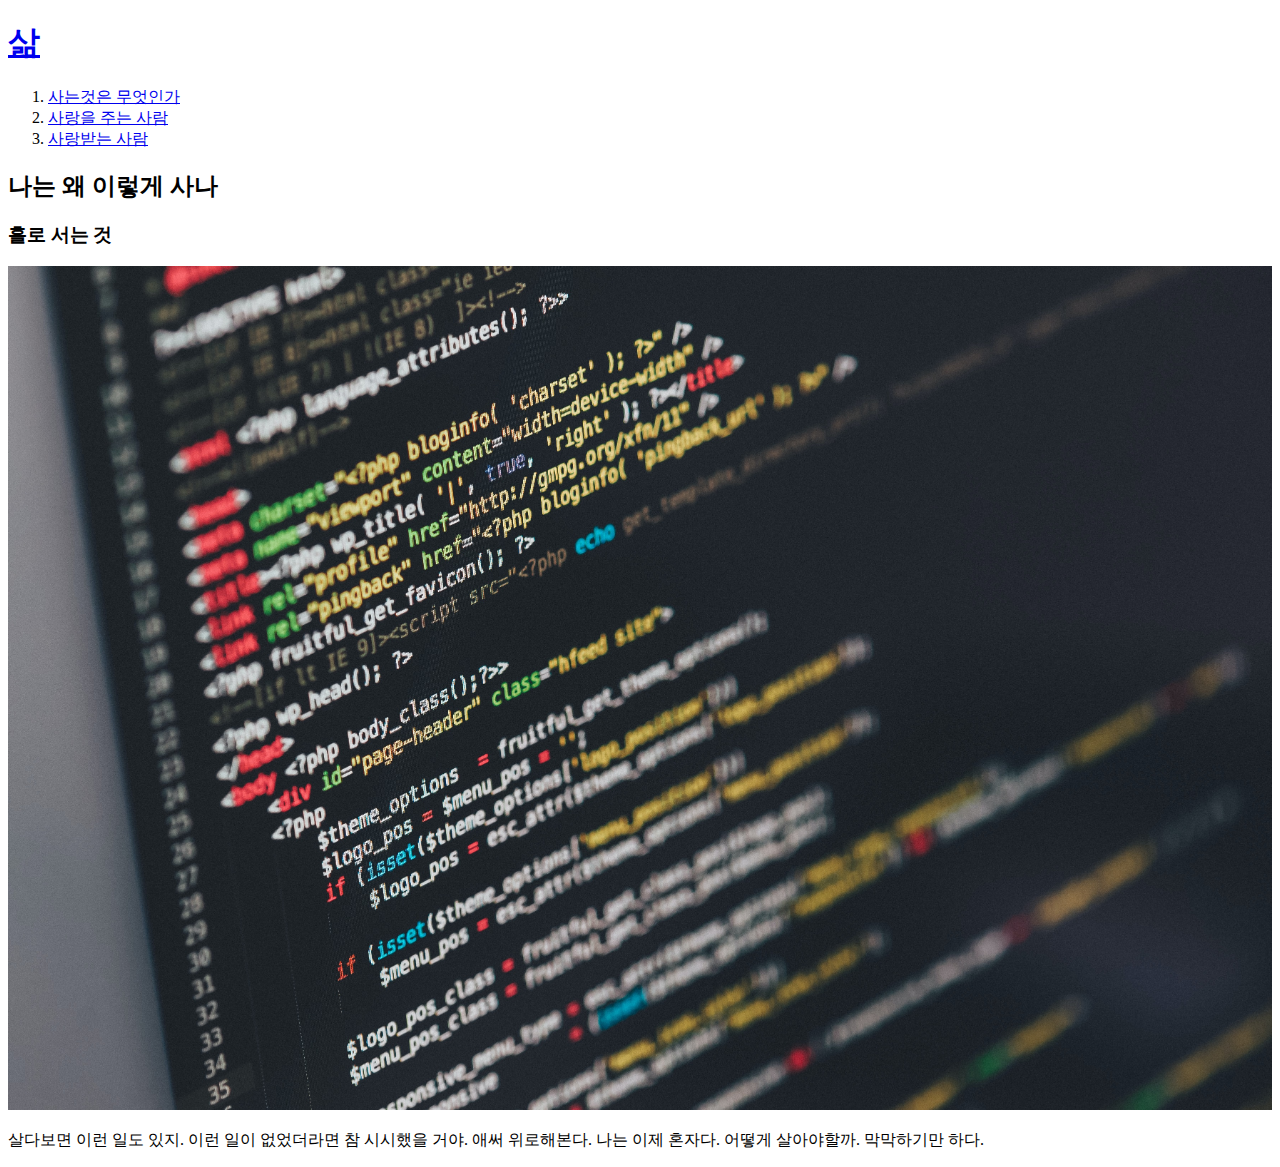
==== index.html @ 185ac624 "first version" ====
<!doctype html>
<html>
<head>
  <title>WEB - Welcome</title>
  <meta charset="utf-8">
</head>
<body>
  <h1><a href="index.html">삶</a></h1>
  <ol>
    <li><a href="1.html">사는것은 무엇인가</a></li>
    <li><a href="2.html">사랑을 주는 사람</a></li>
    <li><a href="3.html">사랑받는 사람</a></li>
  </ol>
  <h2>나는 왜 이렇게 사나</h2>
  <h3>홀로 서는 것</h3>
  <img src="coding.jpg" width="100%">
  <p>
    살다보면 이런 일도 있지.
    이런 일이 없었더라면 참 시시했을 거야.
    애써 위로해본다. 나는 이제 혼자다. 어떻게 살아야할까. 막막하기만 하다.

  </p>
</body>
</html>
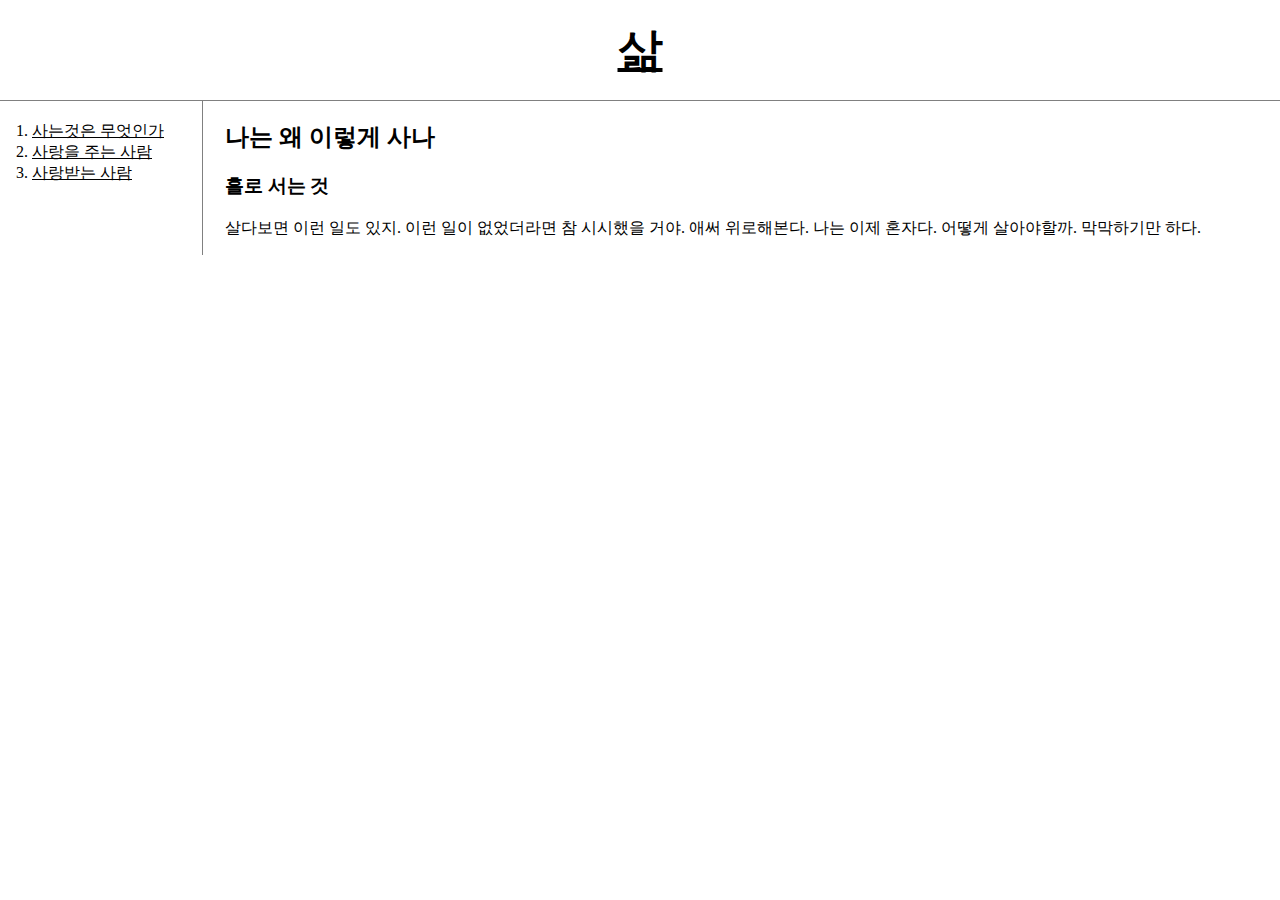
==== commit 6af1ae99: "Add files via upload" ====
--- a/index.html
+++ b/index.html
@@ -2,24 +2,25 @@
 <!doctype html>
 <html>
 <head>
-  <title>WEB - Welcome</title>
+  <title>그녀와 나 - Welcome</title>
   <meta charset="utf-8">
+  <link rel="stylesheet" href="style.css">
 </head>
 <body>
-  <h1><a href="index.html">삶</a></h1>
-  <ol>
-    <li><a href="1.html">사는것은 무엇인가</a></li>
-    <li><a href="2.html">사랑을 주는 사람</a></li>
-    <li><a href="3.html">사랑받는 사람</a></li>
-  </ol>
-  <h2>나는 왜 이렇게 사나</h2>
-  <h3>홀로 서는 것</h3>
-  <img src="coding.jpg" width="100%">
-  <p>
-    살다보면 이런 일도 있지.
-    이런 일이 없었더라면 참 시시했을 거야.
-    애써 위로해본다. 나는 이제 혼자다. 어떻게 살아야할까. 막막하기만 하다.
-
-  </p>
+    <h1><a href="index.html">삶</a></h1>
+ <div id="grid">
+      <ol>
+        <li><a href="1.html">사는것은 무엇인가</a></li>
+        <li><a href="2.html">사랑을 주는 사람</a></li>
+        <li><a href="3.html">사랑받는 사람</a></li>
+      </ol>
+      <div id= "article">
+          <h2>나는 왜 이렇게 사나</h2>
+          <h3>홀로 서는 것</h3>
+          <p>
+            살다보면 이런 일도 있지. 이런 일이 없었더라면 참 시시했을 거야. 애써 위로해본다. 나는 이제 혼자다. 어떻게 살아야할까. 막막하기만 하다.
+          </p>
+      </div>
+  </div>
 </body>
 </html>
--- a/style.css
+++ b/style.css
@@ -0,0 +1,38 @@
+body{
+  margin:0;
+}
+a {
+  color: black;
+}
+h1 {
+  font-size: 45px;
+  text-align: center;
+  border-bottom:1px solid gray;
+  margin: 0;
+  padding: 20px;
+}
+#grid ol{
+  border-right: 1px solid gray;
+  width:150px;
+  margin:0;
+  padding:20px;
+  padding-left: 32px;
+}
+#grid{
+  display: grid;
+  grid-template-columns: 200px 1fr;
+}
+#grid #article{
+  padding-left:25px
+}
+@media(max-width:800px) {
+  #grid{
+    display: block;
+}
+#grid ol{
+  border-right:none;
+}
+h1 {
+  border-bottom:none;
+  }
+}
